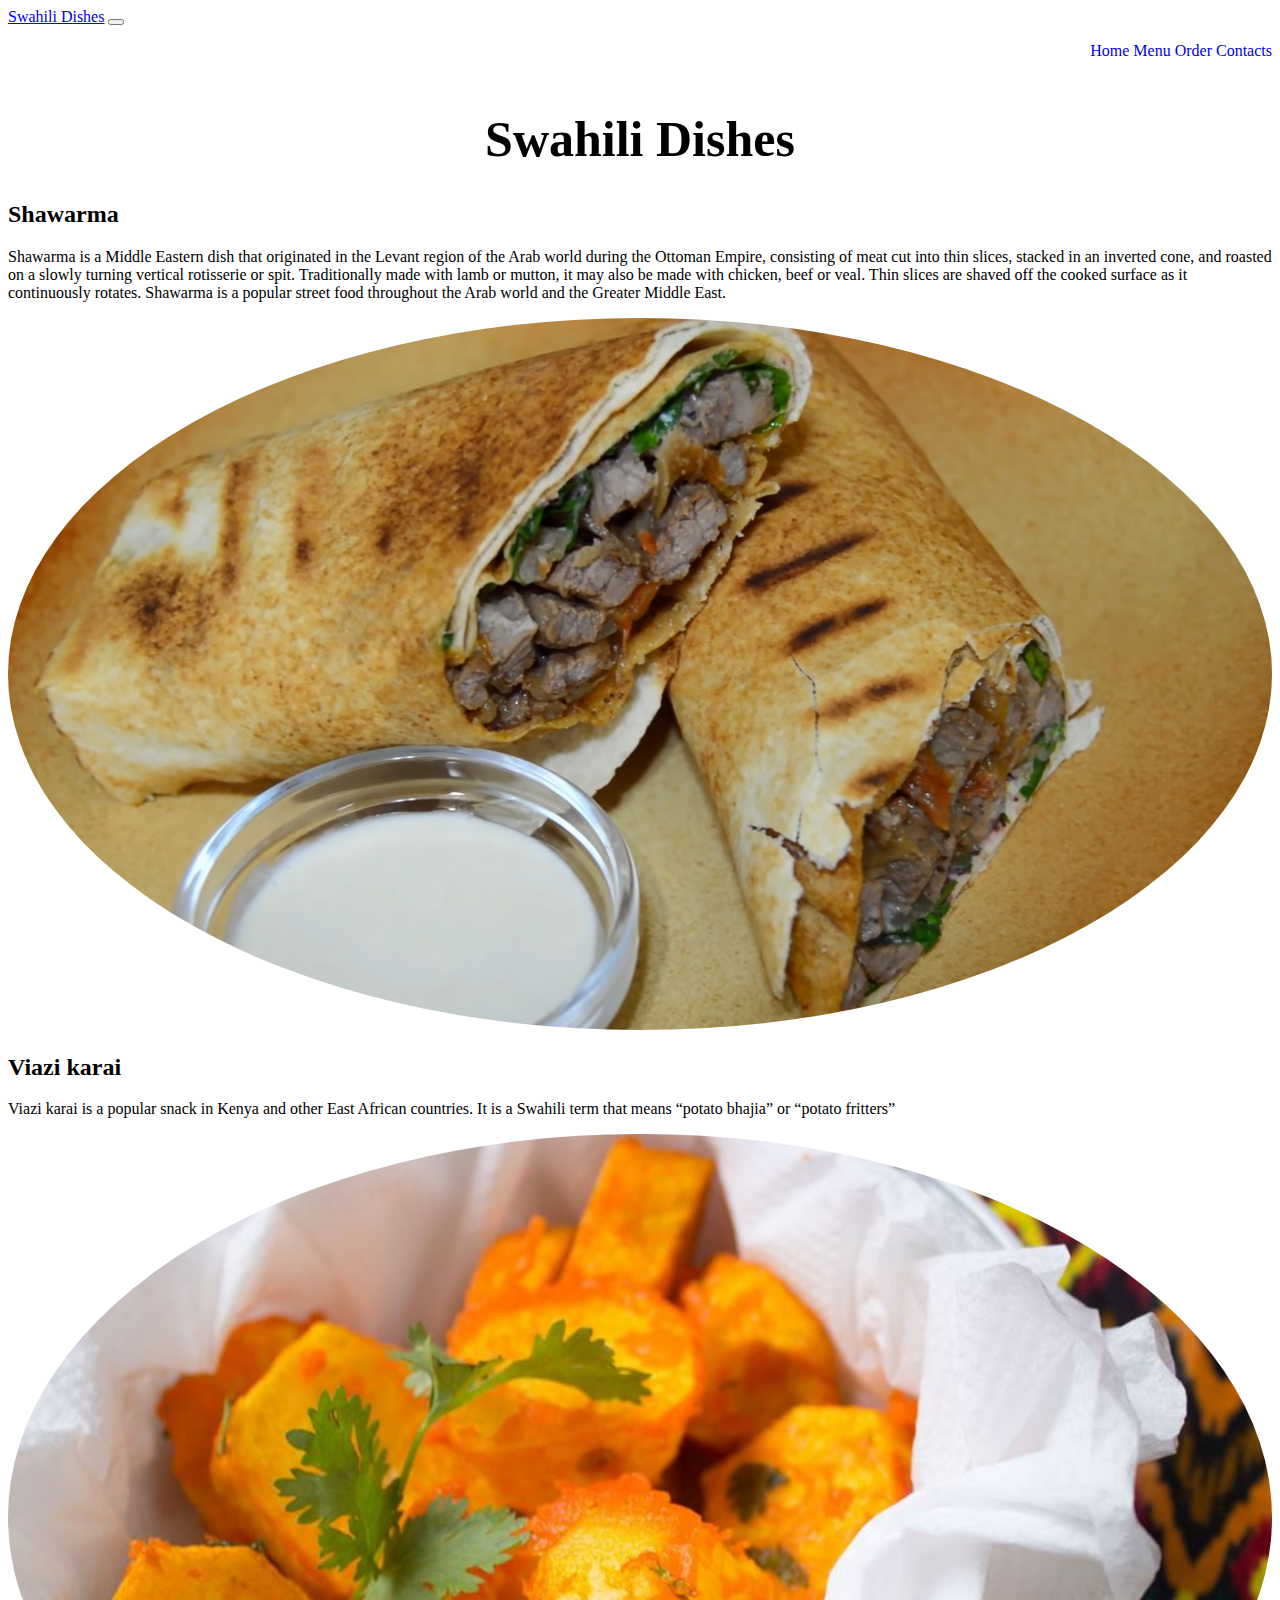
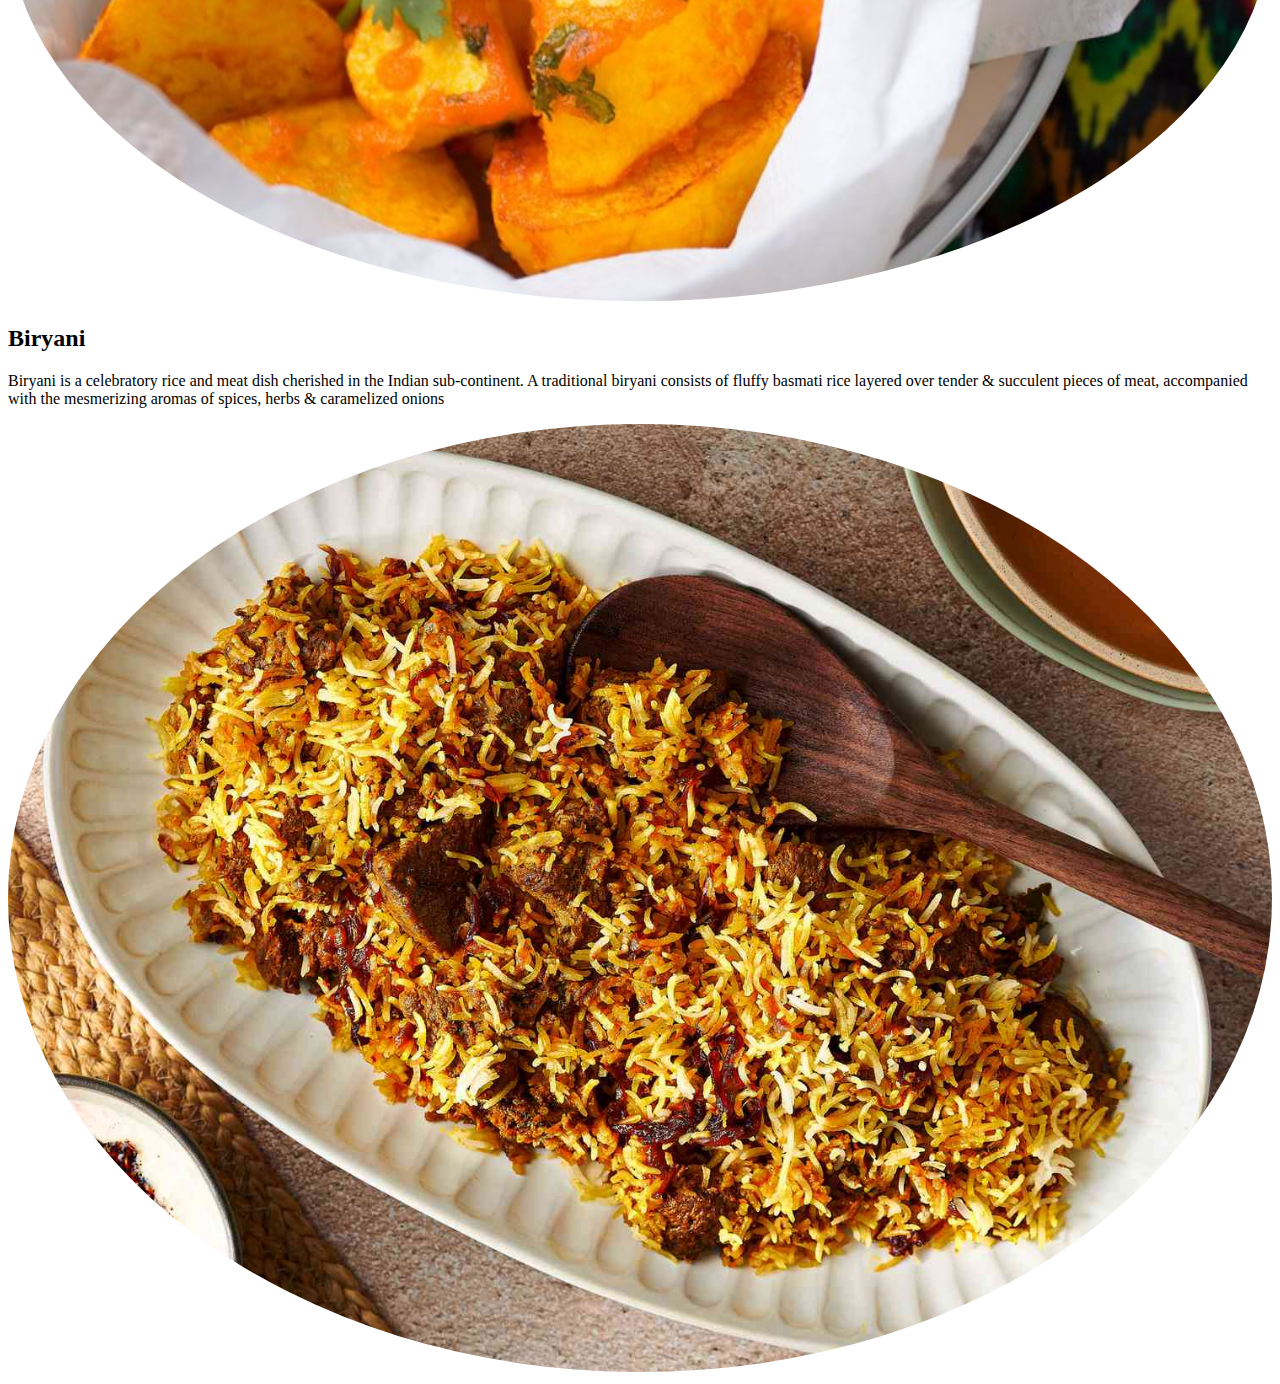
==== index.html @ 5235a150 "Initial commit" ====
<!DOCTYPE html>
<html lang="en">
<head>
    <meta charset="UTF-8">
    <meta name="viewport" content="width=device-width, initial-scale=1.0">
    <meta name="description" content="Restaurant menu">
    <link href="https://cdn.jsdelivr.net/npm/bootstrap@5.3.2/dist/css/bootstrap.min.css" rel="stylesheet" integrity="sha384-T3c6CoIi6uLrA9TneNEoa7RxnatzjcDSCmG1MXxSR1GAsXEV/Dwwykc2MPK8M2HN" crossorigin="anonymous">
    <script src="https://cdn.jsdelivr.net/npm/bootstrap@5.3.2/dist/js/bootstrap.bundle.min.js" integrity="sha384-C6RzsynM9kWDrMNeT87bh95OGNyZPhcTNXj1NW7RuBCsyN/o0jlpcV8Qyq46cDfL" crossorigin="anonymous"></script>
    <title>Menu</title>
    <link rel="stylesheet" href="style.css">
</head>
<body>
   <nav class="navbar navbar-expand-lg bg-body-tertiary" data-bs-theme="dark">
  <div class="container-fluid">
    <a class="navbar-brand" href="index.html" title="homepage">Swahili Dishes</a>
    <button class="navbar-toggler" type="button" data-bs-toggle="collapse" data-bs-target="#navbarNav" aria-controls="navbarNav" aria-expanded="false" aria-label="Toggle navigation">
      <span class="navbar-toggler-icon"></span>
    </button>
    <div class="top collapse navbar-collapse" id="navbarNav">
      <ul>
        <li>
          <a href="index.html" title="homepage" class="me-5">Home</a>
        </li>
        <li>
          <a href="menu.html" title="about" class="me-5">Menu</a>
        </li>
        <li>
          <a href="purchase.html" title="projects" class="me-5">Order</a>
        </li>
        <li>
          <a href="contact.html" title="contact" class="me-2">Contacts</a>
        </li>
      </ul>
    </div>
  </div>
</nav>
  <main class="mt-5">
    <h1>Swahili Dishes</h1>
    <div class="container">
      <div class="row">
        <div class="col-6">
    <h2>Shawarma</h2>
    <p> Shawarma is a Middle Eastern dish that originated in the Levant region of the Arab world during the Ottoman Empire, consisting of meat cut into thin slices, stacked in an inverted cone, and roasted on a slowly turning vertical rotisserie or spit. Traditionally made with lamb or mutton, it may also be made with chicken, beef or veal. Thin slices are shaved off the cooked surface as it continuously rotates. Shawarma is a popular street food throughout the Arab world and the Greater Middle East.</p>
  </div>
  <div class="col-6">
    <img src="images/Beef-Shawarma.jpg" alt="beef shawarma" width="100%" class="photo">
  </div>
  </div>
  <div class="row mt-5">
    <div class="col-6">
      <h2>Viazi karai</h2>
      <p>Viazi karai  is a popular snack in Kenya and other East African countries. It is a Swahili term that means “potato bhajia” or “potato fritters”</p>
    </div>
    <div class="col-6">
      <img src="images/viazi-karai.jpg" alt="viazi karai" width="100%" class="photo">
    </div>
  </div>
  <div class="row mt-5">
    <div class="col-6">
      <h2>Biryani</h2>
      <p>Biryani is a celebratory rice and meat dish cherished in the Indian sub-continent. A traditional biryani consists of fluffy basmati rice layered over tender & succulent pieces of meat, accompanied with the mesmerizing aromas of spices, herbs & caramelized onions</p>
    </div>
    <div class="col-6">
      <img src="images/lamb-biryani.jpg" alt="biryani" width="100%" class="photo">
    </div>
  </div>
  </div>
  </main>

  
</body>
</html>
---- style.css ----
.top{
    display: flex;
    justify-content: end;
}
div li{
    list-style: none;
    display: inline;
}
li a{
    text-decoration: none;
}
.photo{
    border-radius: 100%;
}
h1{
    text-align: center;
    font-size: 50px;
}
.menu{
    display: flex;
    justify-content: center;
}
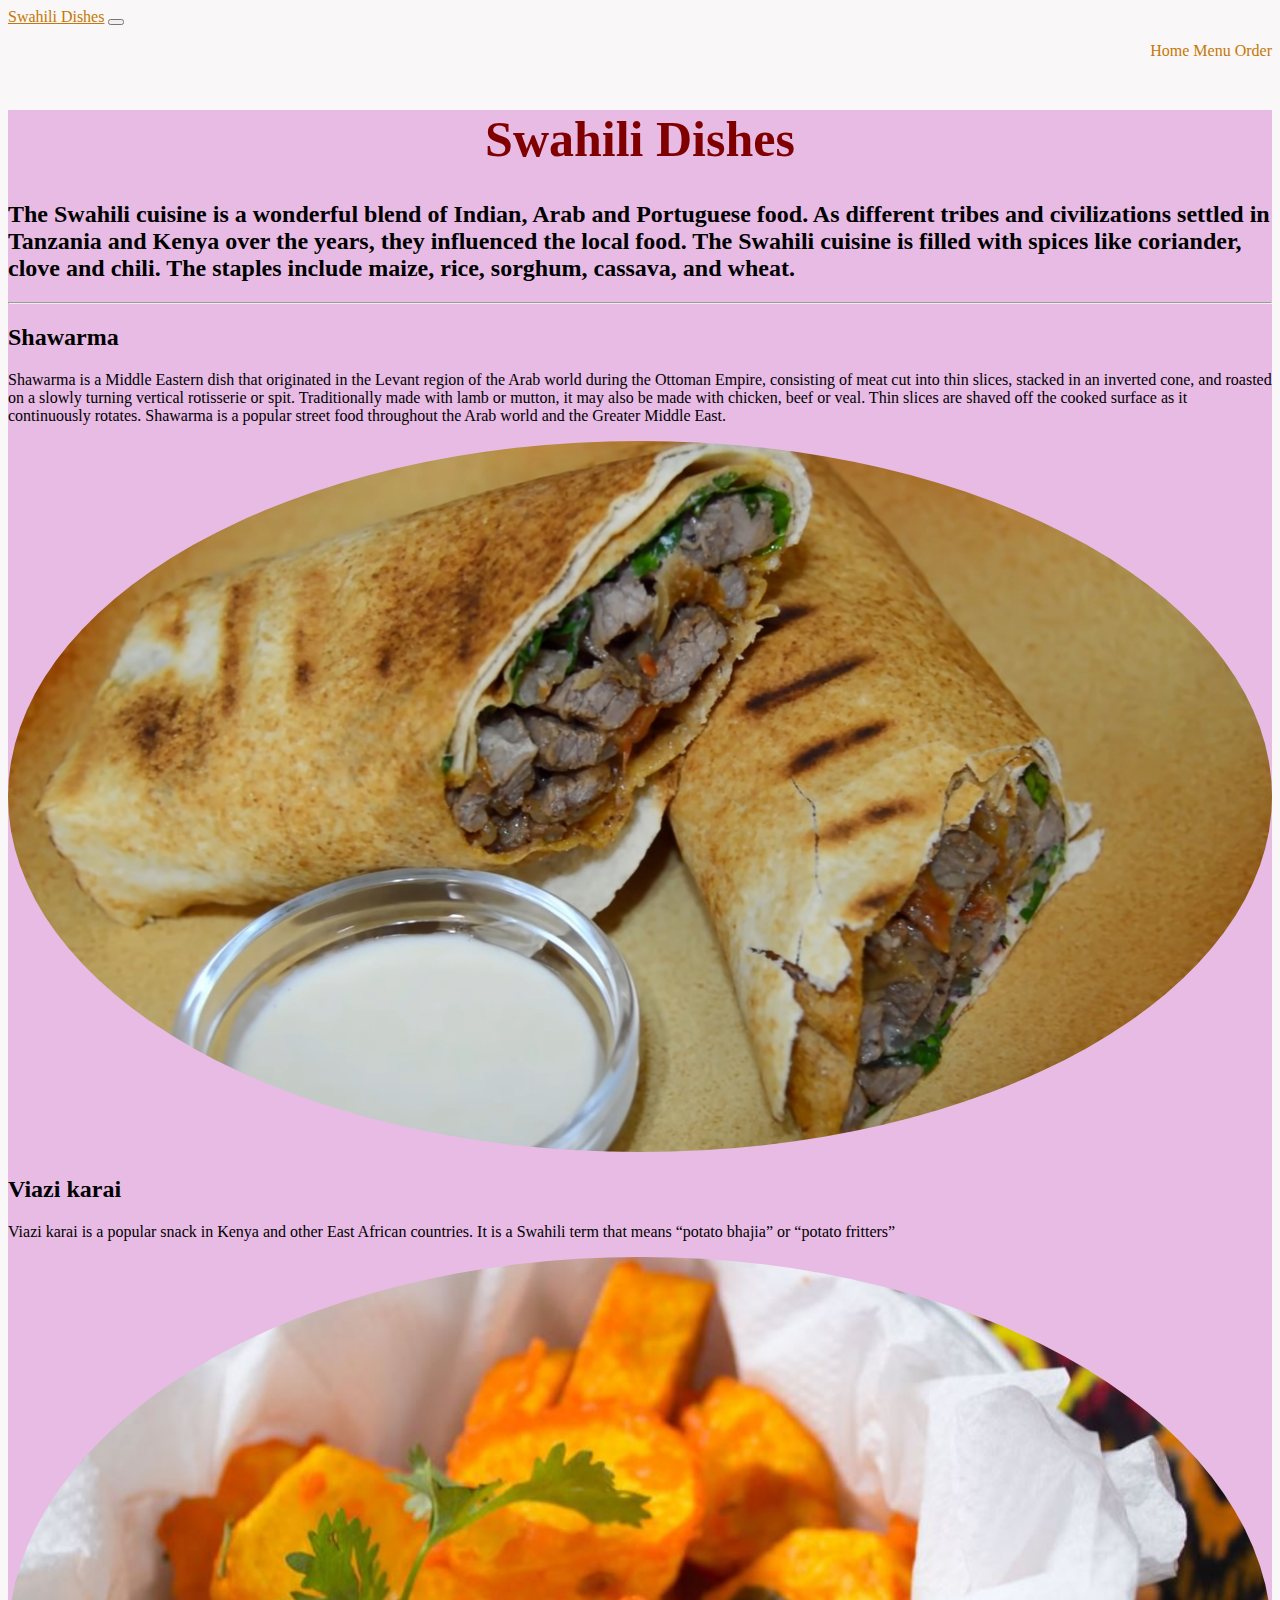
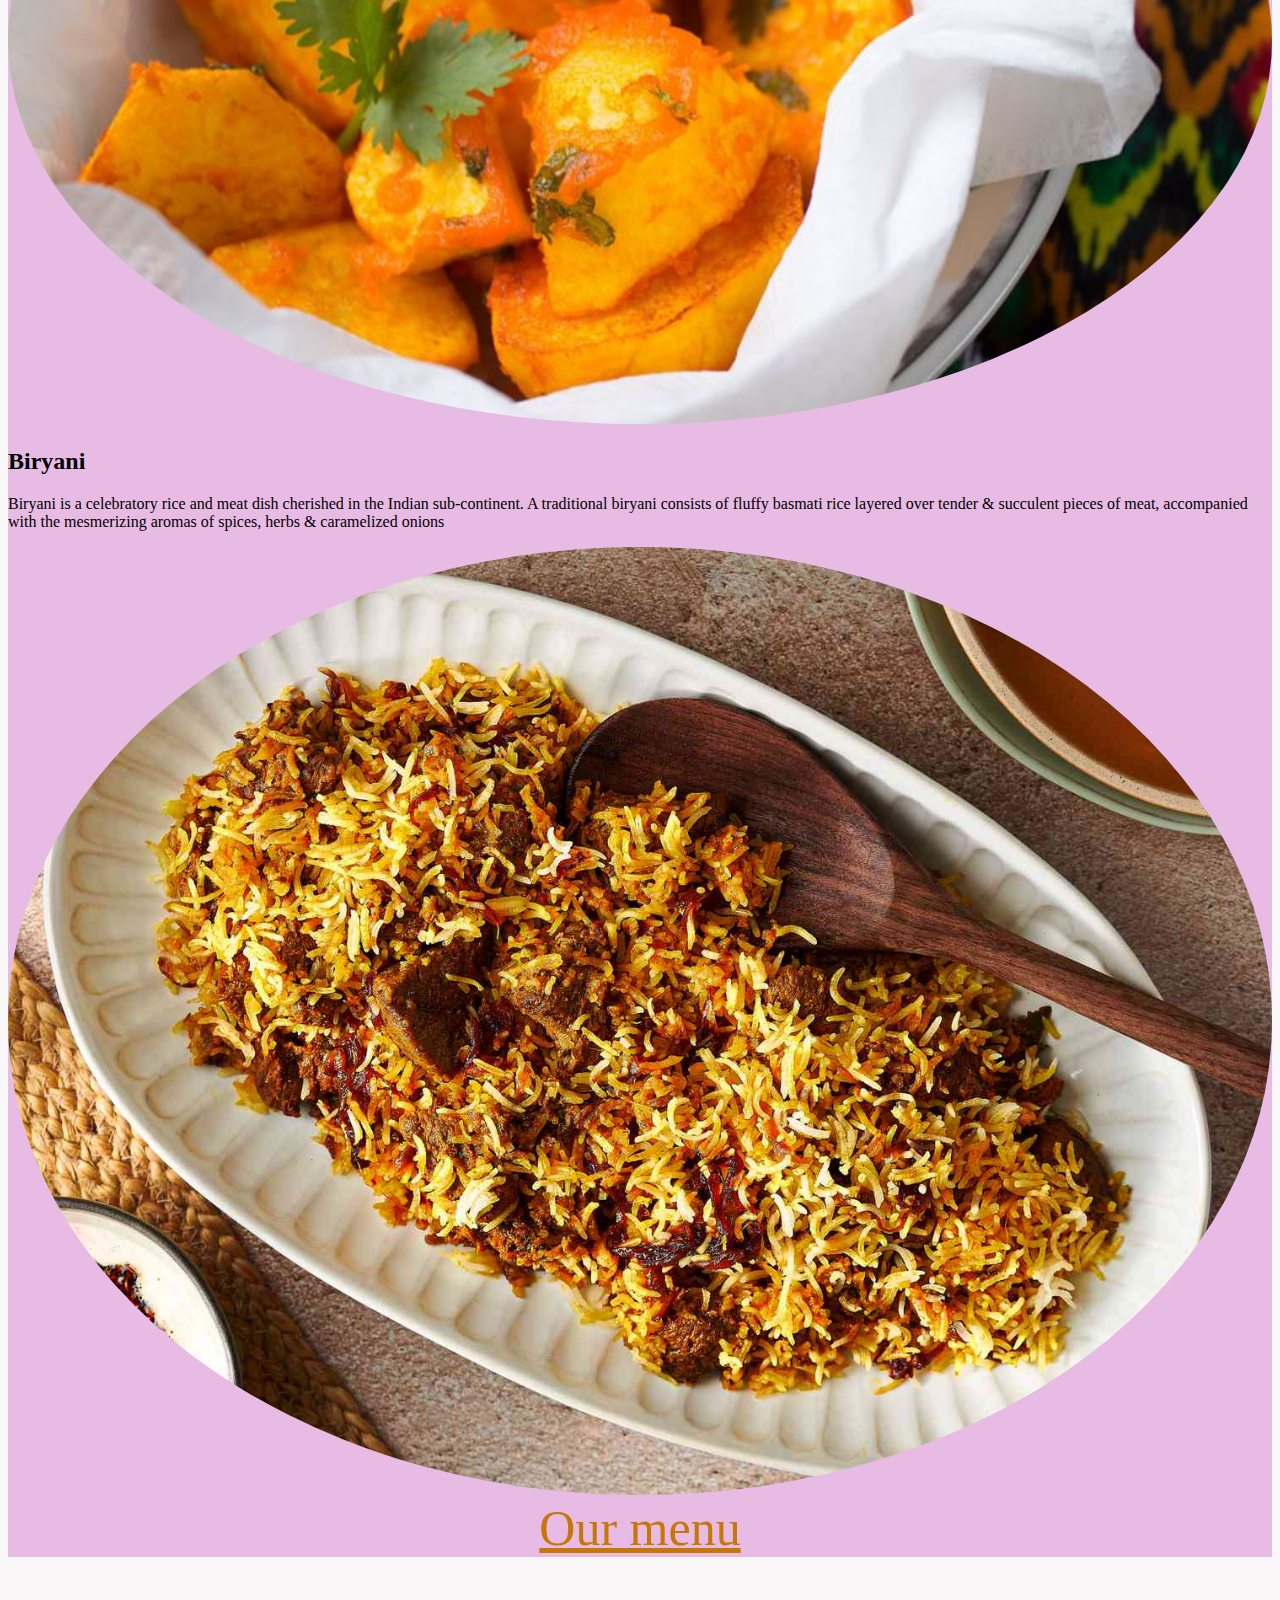
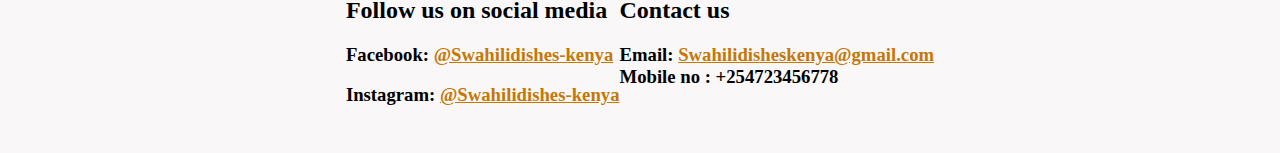
==== commit 59621b5f: "added a footer" ====
--- a/index.html
+++ b/index.html
@@ -27,16 +27,15 @@
         <li>
           <a href="purchase.html" title="projects" class="me-5">Order</a>
         </li>
-        <li>
-          <a href="contact.html" title="contact" class="me-2">Contacts</a>
-        </li>
       </ul>
     </div>
   </div>
 </nav>
-  <main class="mt-5">
+  <main class="mainMenu">
     <h1>Swahili Dishes</h1>
-    <div class="container">
+    <h2 class="text-center p-4">The Swahili cuisine is a wonderful blend of Indian, Arab and Portuguese food. As different tribes and civilizations settled in Tanzania and Kenya over the years, they influenced the local food. The Swahili cuisine is filled with spices like coriander, clove and chili. The staples include maize, rice, sorghum, cassava, and wheat.</h2>
+    <hr>
+    <div class="container mt-5">
       <div class="row">
         <div class="col-6">
     <h2>Shawarma</h2>
@@ -65,8 +64,27 @@
     </div>
   </div>
   </div>
+  
+  <a href="menu.html" class="menuLink">Our menu</a>
   </main>
-
-  
+<footer>
+    <div class="container">
+     <div class="contact row">
+    <div class="col">
+     <h2>Follow us on social media</h2>
+    <h3>Facebook: <a href="#">@Swahilidishes-kenya</a></h3>
+    <h3>Instagram: <a href="#">@Swahilidishes-kenya</a></h3>
+    </div>
+    <div class="col">
+    <h2> Contact us</h2>
+    <h3>
+        Email: <a href="#">Swahilidisheskenya@gmail.com</a>
+        <br />
+        Mobile no : +254723456778
+    </h3>
+    </div>
+    </div>
+    </div>
+ </footer>
 </body>
 </html>--- a/style.css
+++ b/style.css
@@ -1,3 +1,9 @@
+body{
+    background-color: rgb(249, 247, 247);
+}
+h1{
+    color: maroon;
+}
 .top{
     display: flex;
     justify-content: end;
@@ -19,4 +25,26 @@
 .menu{
     display: flex;
     justify-content: center;
+}
+.dessert{
+    border-radius: 100%;
+}
+.menuLink{
+    display: flex;
+    justify-content: center;
+    font-size: 50px;
+}
+.mainMenu{
+    background-color: #e8bbe5;
+}
+footer{
+   
+    padding: 20px 20px;
+}
+.contact{
+    display: flex;
+    justify-content: center;
+}
+a{
+    color: #C57806;
 }